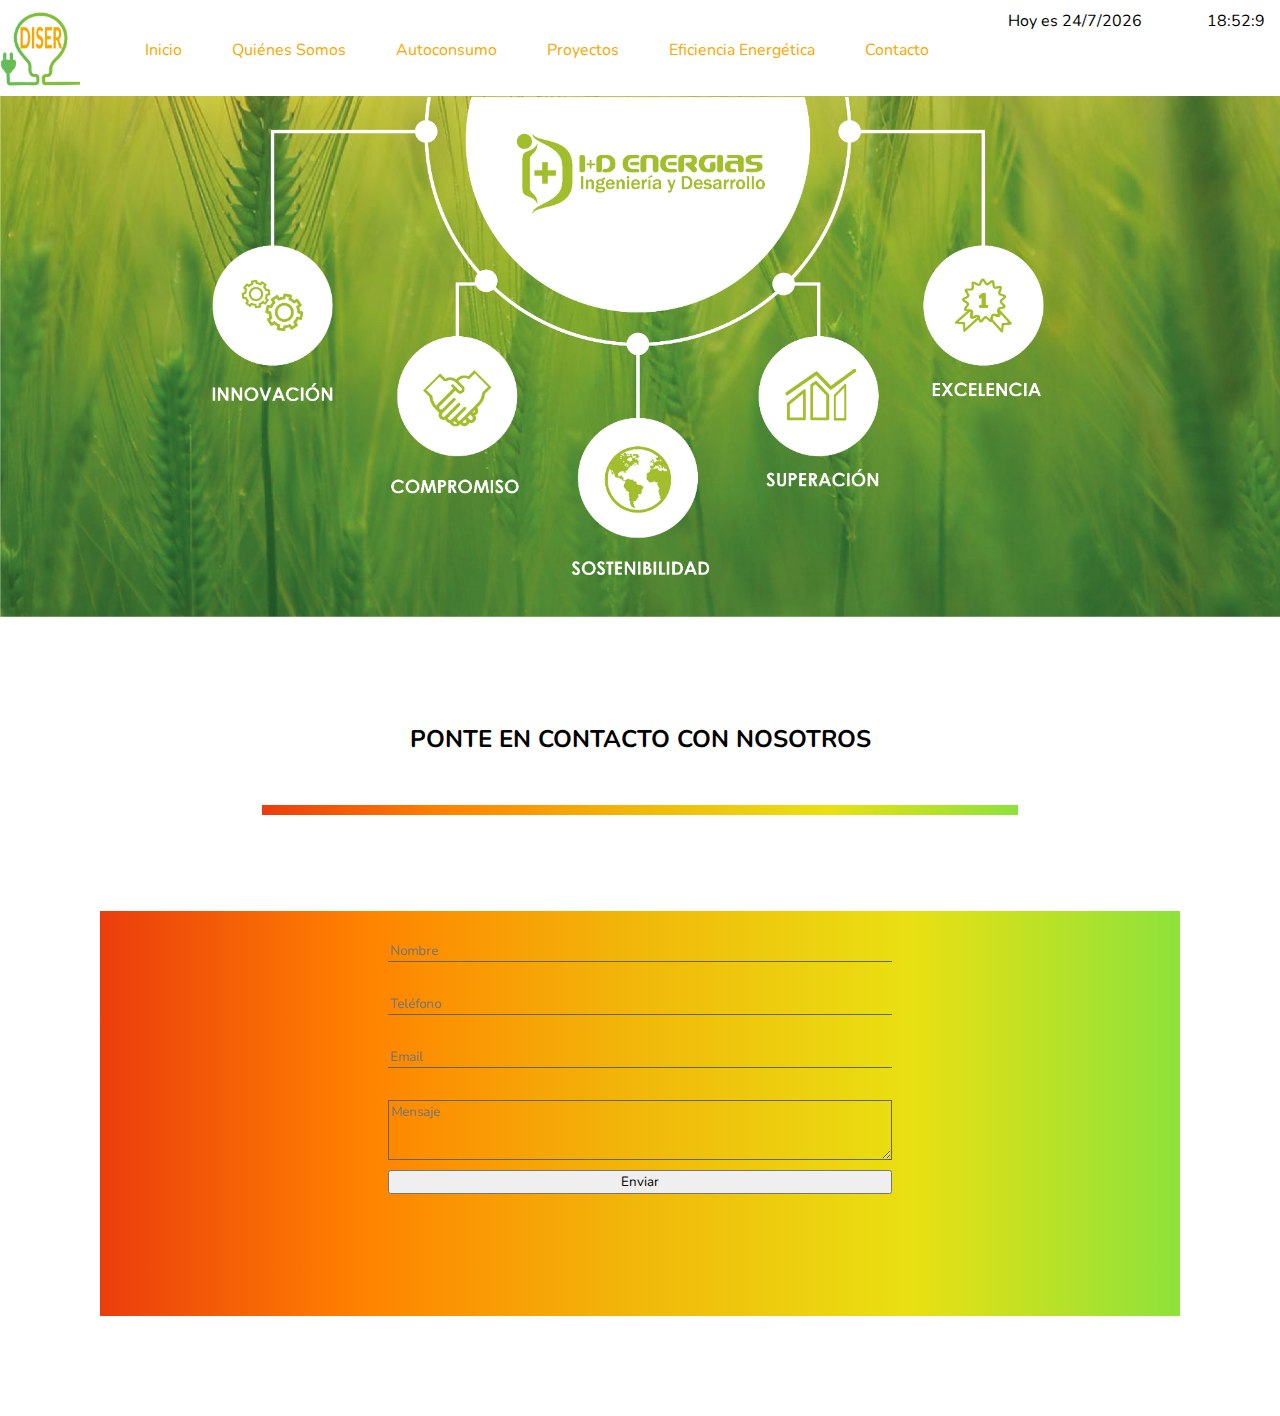
==== contacto.html @ 6e1f1a93 "first commit" ====
<!DOCTYPE html>
<html lang="es-ES">

<head>
    <meta charset="UTF-8">
    <meta name="viewport" content="width=device-width, initial-scale=1.0">
    <title>Diser - Contacto</title>
    <link rel="preconnect" href="https://fonts.googleapis.com">
    <link rel="preconnect" href="https://fonts.gstatic.com" crossorigin>
    <link href="https://fonts.googleapis.com/css2?family=Nunito:wght@300&display=swap" rel="stylesheet">
    <link rel="stylesheet"
        href="https://fonts.googleapis.com/css2?family=Material+Symbols+Outlined:opsz,wght,FILL,GRAD@48,400,1,0" />
    <link rel="shortcut icon" href="img/favicon.png" type="image/x-icon">
    <link rel="stylesheet" href="css/style.css">
    <script src="js/script.js"></script>
</head>

<body>
    <header>
        <div class="dateTime">
            <p>Hoy es <span id="fecha"></span></p>
            <p><span id="hora"></span></p>
        </div>
        <nav class="menu-header">
            <img src="img/favicon.png" alt="Logo Diser" class="header-img">
            <ul class="nav-list">
                <li><a href="index.html" class="nav-link">Inicio</a></li>
                <li><a href="#qsomos" class="nav-link">Quiénes Somos</a></li>
                <li><a href="#autoconsumo" class="nav-link">Autoconsumo</a></li>
                <li><a href="#proyectos" class="nav-link">Proyectos</a></li>
                <li><a href="#" class="nav-link">Eficiencia Energética</a></li>
                <li><a href="contacto.html" class="nav-link">Contacto</a></li>
            </ul>

        </nav>
        <img src="img/Banner.jpg" alt="Banner" class="img-banner">
    </header>
    <div class="container1">
        <h2 id="contacto">PONTE EN CONTACTO CON NOSOTROS</h2>
        <hr class="barra">
        <br><br><br><br>
        <footer>
            <div class="container4">
                <div class="formulario">
                    <form method="get">
                        <input type="text" placeholder="Nombre" id="name" required><br>
                        <input type="tel" placeholder="Teléfono"><br>
                        <input type="email" placeholder="Email"><br>
                        <textarea name="mensaje" id="mensaje" cols="10" rows="3" placeholder="Mensaje"></textarea>
                        <button type="submit">Enviar</button>
                        <p id="fallo"></p>
                    </form>
                </div>
            </div>
        </footer>
    </div>
</body>

</html>
---- css/style.css ----
* {
    font-family: 'Nunito', sans-serif;
}

body {
    margin: 0;
}

header {
    margin-top: 10px;
}

.dateTime {
    display: flex;
    float: right;
}

.dateTime p:first-child {
    margin-right: 50px;
}

.dateTime p {
    margin: 0 15px;
}

.menu-header,
.nav-list {
    display: inline-flex;
    align-content: center;
    justify-content: center;
    align-items: center;
}

.nav-list,
.list {
    list-style: none;
}

.nav-list li a {
    padding: 25px;
    text-decoration: none;
    color: #F7A800;
}

.nav-list li a:hover {
    background-color: #A2BE2D;
    color: white;
}

.header-img {
    width: 80px;
}

.img-banner {
    width: 100%;
    margin: 0;
}

.container1 {
    margin: 100px;
    text-align: center;
}

.container1 h2 {
    margin-bottom: 45px;
}

.barra {
    height: 10px;
    width: 70%;
    border: none;
    background: rgb(235, 61, 13);
    background: linear-gradient(90deg, rgba(235, 61, 13, 1) 0%, rgba(255, 132, 0, 1) 25%, rgba(241, 184, 10, 1) 50%, rgba(233, 224, 18, 1) 75%, rgba(141, 226, 60, 1) 100%);
}

.container2,
.container3,
#contacto {
    margin: 100px;
    text-align: center;
}

.container2 h2 {
    margin-bottom: 50px;
}

.div-flex-servicios,
.div-flex-proyectos {
    display: inline-flex;
}

.div-flex-servicios div {
    width: 33%;
}

.div-flex-proyectos div {
    width: 33%;
}

.img-divFlexServicios {
    width: 50%;
}

.separador-servicios {
    margin: 0 20px 0 20px;
}

.div-flex-servicios h4 {
    text-decoration: underline;
}

.div-flex-servicios p {
    font-style: italic;
}

.container3 h2 {
    margin-bottom: 45px;
}

.img-divFlexProyectos {
    width: 100%;
}

.separador-imagenes {
    margin: 0 150px 0 150px;
}

#contacto {
    margin-bottom: 50px;
}

.div-flex-proyectos p {
    margin-top: 25px;
    font-style: italic;
}

.container4 {
    display: flex;
    justify-content: center;
    padding: 30px 65px 90px 65px;
    background: rgb(235, 61, 13);
    background: linear-gradient(90deg, rgba(235, 61, 13, 1) 0%, rgba(255, 132, 0, 1) 25%, rgba(241, 184, 10, 1) 50%, rgba(233, 224, 18, 1) 75%, rgba(141, 226, 60, 1) 100%);
}

.lista-div {
    padding-right: 250px;
}

.lista-div li {
    margin: 15px;
}

.formulario form {
    display: flex;
    flex-direction: column;
}


.formulario input,
.formulario textarea {
    display: block;
    margin-bottom: 10px;
    border: none;
    background-color: transparent;
}

.formulario input {
    border-bottom: 1px solid rgb(100, 100, 100);
    color: rgb(100, 100, 100);
    width: 500px;

}

.formulario textarea {
    border: 1px solid rgb(100, 100, 100);
}

.flexFotoTexto {
    display: flex;
    width: 75%;
    margin: auto;
}
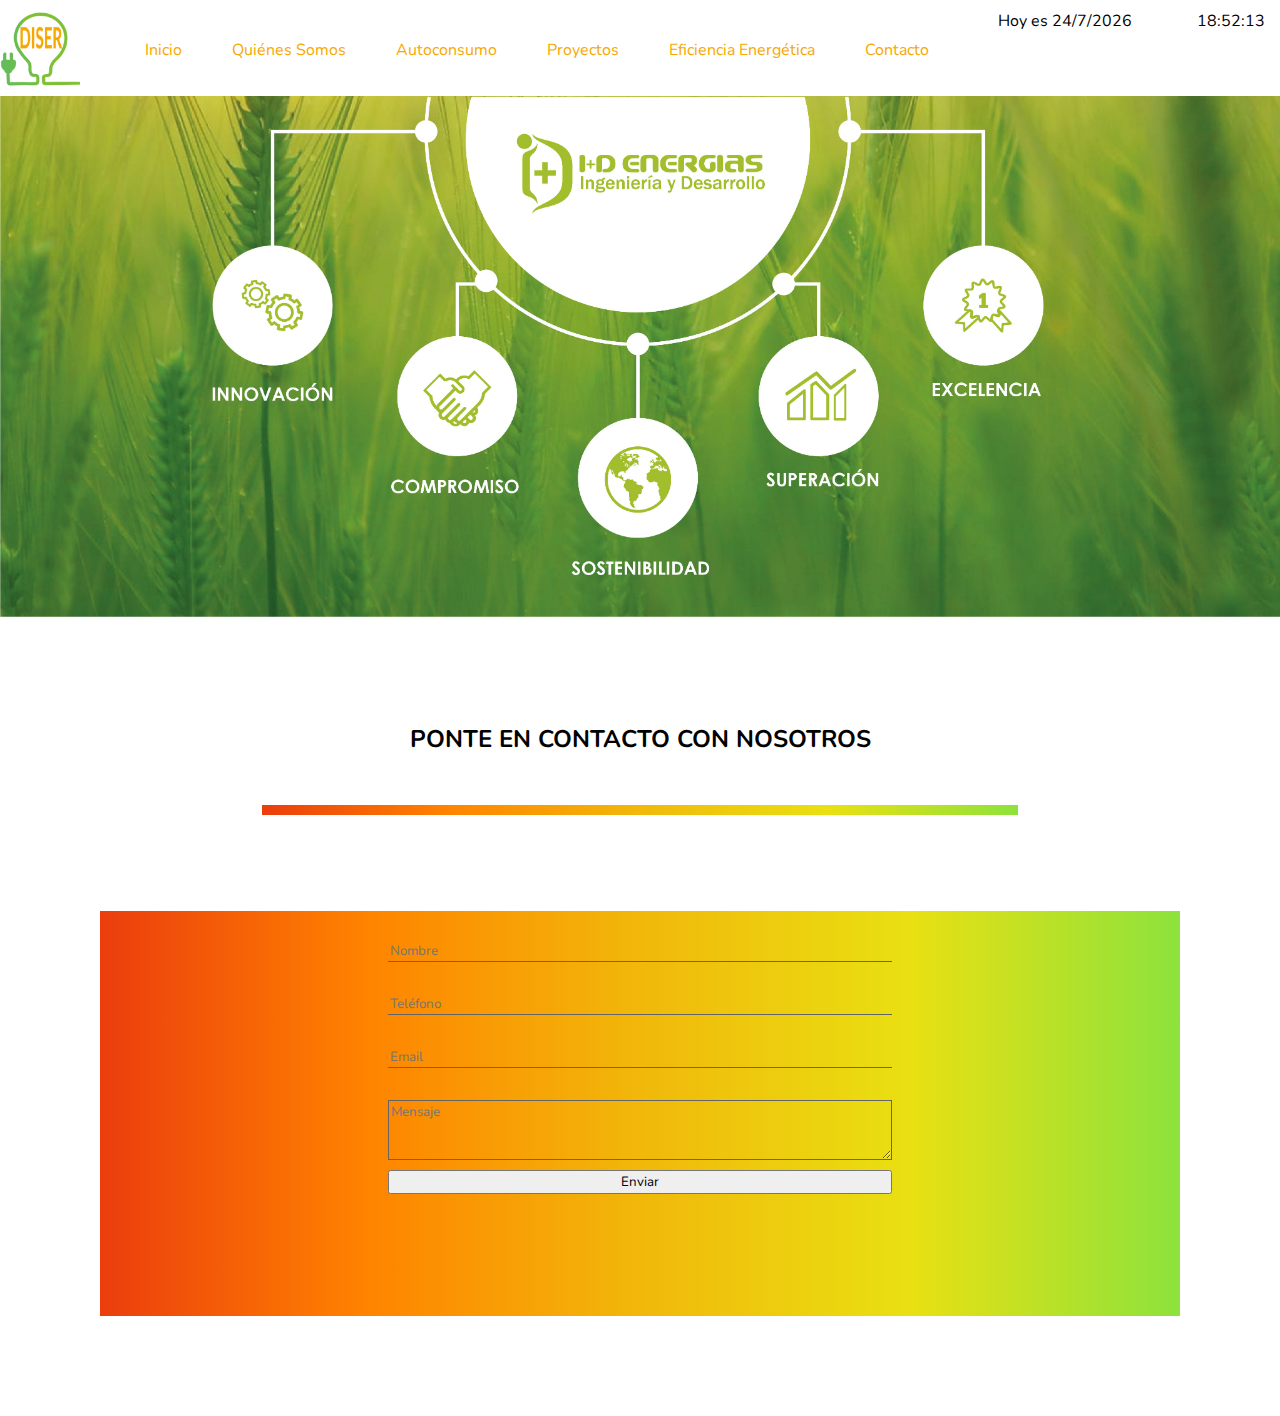
==== commit d68a1b8f: "." ====
--- a/contacto.html
+++ b/contacto.html
@@ -28,7 +28,7 @@
                 <li><a href="#qsomos" class="nav-link">Quiénes Somos</a></li>
                 <li><a href="#autoconsumo" class="nav-link">Autoconsumo</a></li>
                 <li><a href="#proyectos" class="nav-link">Proyectos</a></li>
-                <li><a href="#" class="nav-link">Eficiencia Energética</a></li>
+                <li><a href="eficienciaEnergetica.html" class="nav-link">Eficiencia Energética</a></li>
                 <li><a href="contacto.html" class="nav-link">Contacto</a></li>
             </ul>
 
